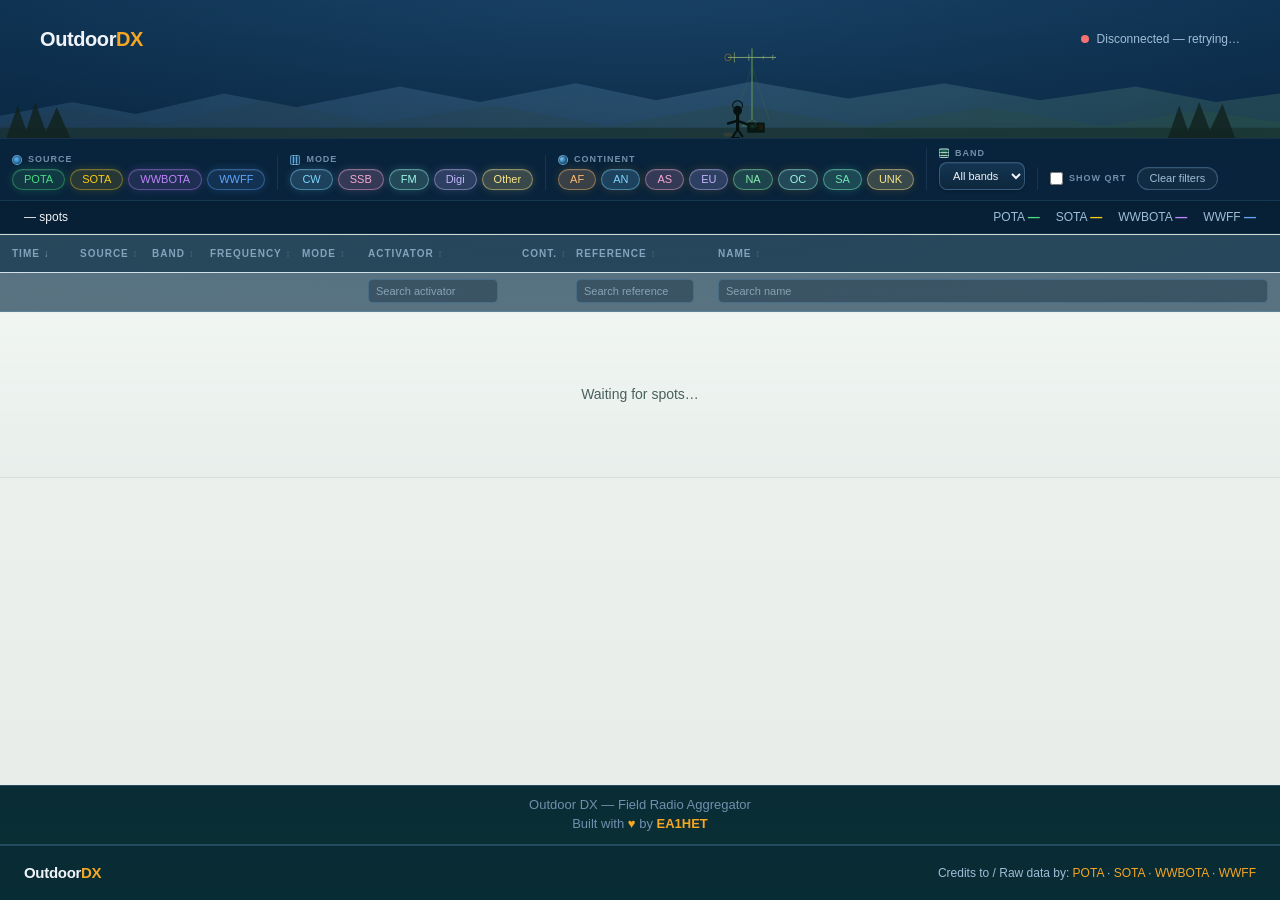
==== index.html @ 407b44c7 "fixing order of projects alphabetically" ====
<!DOCTYPE html>
<html lang="en">
<head>
  <meta charset="UTF-8" />
  <meta name="viewport" content="width=device-width, initial-scale=1.0" />
  <meta http-equiv="Content-Security-Policy"
        content="default-src 'self'; script-src 'self'; style-src 'self'; img-src 'self' data:; connect-src 'self' https://bff.outdoordx.net http://localhost:9000; font-src 'self'; object-src 'none'; base-uri 'self'; frame-ancestors 'none'; form-action 'self'" />
  <title>OutdoorDX — Real-time Field Activations</title>
  <link rel="stylesheet" href="css/style.css" />
</head>
<body>

  <!-- ── Hero ──────────────────────────────────────────────────────────────── -->
  <div class="hero">
    <nav>
      <div class="logo">Outdoor<span class="logo-dx">DX</span></div>
      <div class="conn-status">
        <span class="conn-dot" id="conn-dot"></span>
        <span id="conn-label">Connecting…</span>
      </div>
    </nav>

    <svg class="hero-scene-top"
         viewBox="0 0 1600 140"
         preserveAspectRatio="none"
         xmlns="http://www.w3.org/2000/svg"
         aria-hidden="true">
      <defs>
        <linearGradient id="top-ridge-far" x1="0" y1="0" x2="1" y2="0">
          <stop offset="0%" stop-color="#7fb2d8" stop-opacity="0.18"/>
          <stop offset="55%" stop-color="#8ec0df" stop-opacity="0.22"/>
          <stop offset="100%" stop-color="#90c88c" stop-opacity="0.2"/>
        </linearGradient>
        <linearGradient id="top-ridge-near" x1="0" y1="0" x2="1" y2="0">
          <stop offset="0%" stop-color="#263f52" stop-opacity="0.36"/>
          <stop offset="70%" stop-color="#2d4e47" stop-opacity="0.42"/>
          <stop offset="100%" stop-color="#2e5c43" stop-opacity="0.38"/>
        </linearGradient>
      </defs>

      <path fill="url(#top-ridge-far)" d="M0 114 L90 98 L170 112 L280 88 L370 104 L500 80 L600 98 L720 76 L820 96 L940 74 L1060 94 L1180 76 L1300 96 L1420 80 L1520 98 L1600 88 L1600 140 L0 140 Z"/>
      <path fill="url(#top-ridge-near)" d="M0 124 L80 106 L200 124 L330 96 L470 122 L620 102 L760 126 L920 100 L1080 126 L1230 104 L1380 126 L1500 108 L1600 122 L1600 140 L0 140 Z"/>
      <rect x="0" y="128" width="1600" height="12" fill="#1a3026" fill-opacity="0.62"/>

      <g fill="#132219" opacity="0.82">
        <path d="M8 140 L22 102 L36 140 Z"/>
        <path d="M30 140 L44 98 L60 140 Z"/>
        <path d="M54 140 L71 104 L88 140 Z"/>
        <path d="M1460 140 L1474 102 L1488 140 Z"/>
        <path d="M1482 140 L1499 98 L1516 140 Z"/>
        <path d="M1508 140 L1528 100 L1544 140 Z"/>
      </g>

      <g transform="translate(940, 116)">
        <line x1="0" y1="2" x2="0" y2="-80"
              stroke="#7aaa55" stroke-width="1.3" stroke-linecap="round"/>

        <line x1="0" y1="-60" x2="-22" y2="4"
              stroke="#5a8040" stroke-width="0.6" opacity="0.5"/>
        <line x1="0" y1="-60" x2="22" y2="4"
              stroke="#5a8040" stroke-width="0.6" opacity="0.5"/>

        <line x1="-30" y1="-70" x2="30" y2="-70"
              stroke="#a0c078" stroke-width="1.1"/>
        <line x1="-22" y1="-76" x2="-22" y2="-64"
              stroke="#90b068" stroke-width="0.9"/>
        <line x1="-4" y1="-74" x2="-4" y2="-66"
              stroke="#90b068" stroke-width="0.9"/>
        <line x1="14" y1="-72" x2="14" y2="-68"
              stroke="#90b068" stroke-width="0.9"/>
        <line x1="26" y1="-73" x2="26" y2="-67"
              stroke="#90b068" stroke-width="0.9"/>

        <circle cx="-30" cy="-70" r="2" fill="none"
                stroke="#e8960a" stroke-width="0.9" opacity="0">
          <animate attributeName="r" values="2;32" dur="2.8s" repeatCount="indefinite" begin="0s"/>
          <animate attributeName="opacity" values="0.7;0" dur="2.8s" repeatCount="indefinite" begin="0s"/>
        </circle>
        <circle cx="-30" cy="-70" r="2" fill="none"
                stroke="#e8960a" stroke-width="0.9" opacity="0">
          <animate attributeName="r" values="2;32" dur="2.8s" repeatCount="indefinite" begin="0.93s"/>
          <animate attributeName="opacity" values="0.7;0" dur="2.8s" repeatCount="indefinite" begin="0.93s"/>
        </circle>
        <circle cx="-30" cy="-70" r="2" fill="none"
                stroke="#e8960a" stroke-width="0.9" opacity="0">
          <animate attributeName="r" values="2;32" dur="2.8s" repeatCount="indefinite" begin="1.86s"/>
          <animate attributeName="opacity" values="0.7;0" dur="2.8s" repeatCount="indefinite" begin="1.86s"/>
        </circle>

        <line x1="0" y1="2" x2="-12" y2="10" stroke="#5a8040" stroke-width="1.1"/>
        <line x1="0" y1="2" x2="12" y2="10" stroke="#5a8040" stroke-width="1.1"/>
        <line x1="-12" y1="10" x2="12" y2="10" stroke="#5a8040" stroke-width="1.1"/>

        <circle cx="-18" cy="-8" r="5.5" fill="#060d09"/>
        <path d="M-23,-11 Q-26,-15 -22,-18 Q-18,-21 -14,-18 Q-10,-15 -13,-11"
              stroke="#060d09" stroke-width="1.2" fill="none"/>
        <path d="M-18,-2 L-18,14" stroke="#060d09" stroke-width="4" stroke-linecap="round"/>
        <path d="M-18,4 L-6,8" stroke="#060d09" stroke-width="3" stroke-linecap="round"/>
        <path d="M-18,4 L-30,7" stroke="#060d09" stroke-width="3" stroke-linecap="round"/>
        <path d="M-18,14 L-25,24 L-16,24" stroke="#060d09" stroke-width="2.5" stroke-linecap="round" fill="none"/>
        <path d="M-18,14 L-12,22" stroke="#060d09" stroke-width="2.5" stroke-linecap="round"/>

        <rect x="-6" y="6" width="22" height="12" rx="1.5" fill="#07130a"/>
        <rect x="-3" y="8" width="8" height="5" rx="1" fill="#0d2218"/>
        <rect x="-1" y="9.5" width="3" height="2" rx="0.4" fill="#1a4a2a"/>
        <rect x="8" y="8" width="6" height="7" rx="0.5" fill="#2a1a06" opacity="0.7"/>
        <path d="M6,11 Q4,6 0,2" stroke="#405530" stroke-width="0.7" fill="none"/>
      </g>

      <ellipse cx="910" cy="136" rx="6" ry="2.5" fill="#e8960a" opacity="0.12"/>
    </svg>

  </div>

  <!-- ── Dashboard ─────────────────────────────────────────────────────────── -->
  <section id="spots">

    <div class="filters">
      <div class="filter-group">
        <label class="filter-label filter-label-source">Source</label>
        <div class="toggle-group" id="filter-source">
          <button class="toggle active pota" data-value="POTA">POTA</button>
          <button class="toggle active sota" data-value="SOTA">SOTA</button>
          <button class="toggle active wwbota" data-value="WWBOTA">WWBOTA</button>
          <button class="toggle active wwff" data-value="WWFF">WWFF</button>
        </div>
      </div>

      <div class="filter-group">
        <label class="filter-label filter-label-mode">Mode</label>
        <div class="toggle-group" id="filter-mode">
          <button class="toggle active" data-value="cw">CW</button>
          <button class="toggle active" data-value="ssb">SSB</button>
          <button class="toggle active" data-value="fm">FM</button>
          <button class="toggle active" data-value="digi">Digi</button>
          <button class="toggle active" data-value="other">Other</button>
        </div>
      </div>

      <div class="filter-group">
        <label class="filter-label filter-label-continent">Continent</label>
        <div class="toggle-group" id="filter-continent">
          <button class="toggle active" data-value="AF">AF</button>
          <button class="toggle active" data-value="AN">AN</button>
          <button class="toggle active" data-value="AS">AS</button>
          <button class="toggle active" data-value="EU">EU</button>
          <button class="toggle active" data-value="NA">NA</button>
          <button class="toggle active" data-value="OC">OC</button>
          <button class="toggle active" data-value="SA">SA</button>
          <button class="toggle active" data-value="UNK">UNK</button>
        </div>
      </div>

      <div class="filter-group">
        <label class="filter-label filter-label-band">Band</label>
        <select id="filter-band">
          <option value="">All bands</option>
          <option>160m</option><option>80m</option><option>60m</option>
          <option>40m</option><option>30m</option><option>20m</option>
          <option>17m</option><option>15m</option><option>12m</option>
          <option>10m</option><option>6m</option><option>2m</option>
          <option>70cm</option><option>23cm</option><option>other</option>
        </select>
      </div>

      <div class="filter-group filter-group--inline">
        <label class="checkbox-label">
          <input type="checkbox" id="filter-qrt" />
          Show QRT
        </label>
        <button class="btn-clear" id="btn-clear">Clear filters</button>
      </div>
    </div>

    <div class="stats-bar" id="stats-bar">
      <span class="stat-total">— spots</span>
      <span class="stat-sep"></span>
      <span class="stat-source pota">POTA <b>—</b></span>
      <span class="stat-source sota">SOTA <b>—</b></span>
      <span class="stat-source wwbota">WWBOTA <b>—</b></span>
      <span class="stat-source wwff">WWFF <b>—</b></span>
    </div>

    <div class="table-wrapper">
      <table>
        <thead>
          <tr class="head-main">
            <th class="col-time sortable" data-sort="time">Time</th>
            <th class="col-source sortable" data-sort="source">Source</th>
            <th class="col-band sortable" data-sort="band">Band</th>
            <th class="col-freq sortable" data-sort="frequency">Frequency</th>
            <th class="col-mode sortable" data-sort="mode">Mode</th>
            <th class="col-activator sortable" data-sort="activator">Activator</th>
            <th class="col-cont sortable" data-sort="continent">Cont.</th>
            <th class="col-ref sortable" data-sort="reference">Reference</th>
            <th class="col-name sortable" data-sort="name">Name</th>
          </tr>
          <tr class="head-search">
            <th class="col-time"></th>
            <th class="col-source"></th>
            <th class="col-band"></th>
            <th class="col-freq"></th>
            <th class="col-mode"></th>
            <th class="col-activator"><input type="text" id="search-activator" placeholder="Search activator" autocomplete="off" /></th>
            <th class="col-cont"></th>
            <th class="col-ref"><input type="text" id="search-reference" placeholder="Search reference" autocomplete="off" /></th>
            <th class="col-name"><input type="text" id="search-name" placeholder="Search name" autocomplete="off" /></th>
          </tr>
        </thead>
        <tbody id="spots-body">
          <tr class="empty-row" id="empty-row">
            <td colspan="9">Waiting for spots…</td>
          </tr>
        </tbody>
      </table>
    </div>

  </section>

  <div class="credit-note">
    <div>Outdoor DX — Field Radio Aggregator</div>
    <div>Built with <span class="credit-heart">♥</span> by <a href="https://ea1het.com" target="_blank" rel="noopener">EA1HET</a></div>
  </div>

  <footer>
    <span class="footer-logo">Outdoor<span class="logo-dx">DX</span></span>
    <span>Credits to / Raw data by:
      <a href="https://pota.app" target="_blank" rel="noopener">POTA</a> ·
      <a href="https://www.sota.org.uk" target="_blank" rel="noopener">SOTA</a> ·
      <a href="https://wwbota.org" target="_blank" rel="noopener">WWBOTA</a> ·
      <a href="https://wwff.co" target="_blank" rel="noopener">WWFF</a>
    </span>
  </footer>

  <script src="js/app.js"></script>
</body>
</html>
---- css/style.css ----
/* ── Reset & tokens ───────────────────────────────────────────────────────── */
*, *::before, *::after { box-sizing: border-box; margin: 0; padding: 0; }

:root {
  /* panel family */
  --bg-hover:    #1b476c;
  --border:      rgba(116,174,224,.24);

  /* text */
  --text:        #f0f4f8;
  --text-muted:  #9fbdd8;
  --text-dim:    #7090ad;

  /* amber accent — matches outdoordx.org */
  --amber:       #f5a623;
  --amber-dim:   rgba(245,166,35,.15);

  /* source palette */
  --pota:        #4ade80;
  --pota-dim:    rgba(74,222,128,.12);
  --sota:        #facc15;
  --sota-dim:    rgba(250,204,21,.12);
  --wwff:        #60a5fa;
  --wwff-dim:    rgba(96,165,250,.12);
  --wwbota:      #c084fc;
  --wwbota-dim:  rgba(192,132,252,.12);

  /* pastel accents for mode / continent filters */
  --pastel-cyan:   #7dd3fc;
  --pastel-cyan-d: rgba(125,211,252,.18);
  --pastel-green:  #86efac;
  --pastel-green-d:rgba(134,239,172,.17);
  --pastel-amber:  #fde68a;
  --pastel-amber-d:rgba(253,230,138,.2);
  --pastel-rose:   #f9a8d4;
  --pastel-rose-d: rgba(249,168,212,.18);
  --pastel-lilac:  #c4b5fd;
  --pastel-lilac-d:rgba(196,181,253,.2);
  --pastel-mint:   #99f6e4;
  --pastel-mint-d: rgba(153,246,228,.18);
  --pastel-peach:  #fdba74;
  --pastel-peach-d:rgba(253,186,116,.2);
  --pastel-cyan-t: #4ea3c7;
  --pastel-rose-t: #cc78a4;
  --pastel-mint-t: #5fbdae;
  --pastel-lilac-t:#8f81d8;
  --pastel-amber-t:#c8a14a;
  --pastel-peach-t:#c88d52;
  --pastel-green-t:#58bc7e;
  --pastel-sa-t:   #45b287;

  /* state */
  --flash-new:   rgba(74,222,128,.08);
  --flash-upd:   rgba(245,166,35,.08);

  --conn-ok:     #4ade80;
  --conn-err:    #f87171;
  --conn-wait:   #f5a623;

  /* light table surface */
  --table-bg:    #edf2ef;
  --table-text:  #17261f;

  --radius:      8px;
  --font-sans:   'Inter', -apple-system, BlinkMacSystemFont, 'Segoe UI', sans-serif;
  --font-mono:   'SF Mono', 'Fira Code', 'Consolas', monospace;
}

html { scroll-behavior: smooth; }

body {
  background:
    linear-gradient(180deg, #113e65 0%, #0d3252 22%, #0a2944 46%, #0a2f3a 72%, #0d4d35 100%);
  color: var(--text);
  font-family: var(--font-sans);
  font-size: 13px;
  line-height: 1.5;
  min-height: 100vh;
  display: flex;
  flex-direction: column;
}

a { color: var(--amber); text-decoration: none; }
a:hover { text-decoration: underline; }

/* ── Hero ─────────────────────────────────────────────────────────────────── */
.hero {
  position: relative;
  display: flex;
  flex-direction: column;
  overflow: hidden;
  min-height: 138px;
  background:
    radial-gradient(110% 230% at 50% -20%, rgba(84,150,205,.2) 0%, rgba(84,150,205,0) 60%),
    rgba(6,26,43,.42);
}

.hero-scene-top {
  position: absolute;
  bottom: 0;
  left: 0;
  width: 100%;
  height: 120px;
  opacity: .86;
  pointer-events: none;
  z-index: 1;
  display: block;
}

/* ── Nav ──────────────────────────────────────────────────────────────────── */
nav {
  position: relative;
  z-index: 10;
  display: flex;
  align-items: center;
  justify-content: space-between;
  padding: 24px 40px;
}

.logo {
  font-size: 20px;
  font-weight: 800;
  letter-spacing: -.02em;
  color: var(--text);
}

.logo-dx { color: var(--amber); }

.conn-status {
  display: flex;
  align-items: center;
  gap: 8px;
  font-size: 12px;
  font-weight: 500;
  color: var(--text-muted);
}

.conn-dot {
  width: 8px;
  height: 8px;
  border-radius: 50%;
  background: var(--conn-wait);
  flex-shrink: 0;
  transition: background .4s;
}

.conn-dot.ok    { background: var(--conn-ok); box-shadow: 0 0 8px var(--conn-ok); }
.conn-dot.error { background: var(--conn-err); }
.conn-dot.wait  { background: var(--conn-wait); }


/* ── Dashboard section ────────────────────────────────────────────────────── */
#spots {
  flex: 1;
  display: flex;
  flex-direction: column;
  background: transparent;
}

/* ── Filters ──────────────────────────────────────────────────────────────── */
.filters {
  display: flex;
  flex-wrap: nowrap;
  align-items: flex-end;
  gap: 12px;
  padding: 10px 12px;
  background: rgba(8,30,50,.72);
  backdrop-filter: blur(14px);
  -webkit-backdrop-filter: blur(14px);
  border-bottom: 1px solid rgba(120,180,230,.14);
  box-shadow:
    inset 0 1px 0 rgba(187,228,255,.08),
    0 2px 16px rgba(0,0,0,.18);
  overflow-x: auto;
  overflow-y: hidden;
  scrollbar-width: thin;
}

.filter-group {
  display: flex;
  flex-direction: column;
  gap: 4px;
  flex: 0 0 auto;
}

.filter-group + .filter-group {
  padding-left: 12px;
  border-left: 1px solid rgba(156,209,255,.1);
}

.filter-group label {
  font-size: 9px;
  font-weight: 600;
  letter-spacing: .11em;
  text-transform: uppercase;
  color: rgba(159,189,216,.7);
  line-height: 1;
}

.filter-label {
  display: inline-flex;
  align-items: center;
  gap: 6px;
}

.filter-label::before {
  content: "";
  display: inline-block;
  width: 10px;
  height: 10px;
  border: 1px solid rgba(173,213,243,.5);
  box-shadow: 0 0 0 1px rgba(7,28,45,.35) inset;
  opacity: .92;
}

.filter-label-source::before {
  border-radius: 50%;
  background: radial-gradient(circle at 40% 38%, #6cc1ff 0%, #1c6fa7 72%);
}

.filter-label-mode::before {
  border-radius: 2px;
  background:
    linear-gradient(90deg, transparent 0 2px, rgba(166,219,255,.7) 2px 3px, transparent 3px 5px, rgba(166,219,255,.7) 5px 6px, transparent 6px),
    linear-gradient(180deg, #1b5d8e 0%, #174b72 100%);
}

.filter-label-continent::before {
  border-radius: 50%;
  background:
    radial-gradient(circle at 30% 34%, #8bd4ff 0%, #226d9d 58%, #19567d 100%);
}

.filter-label-band::before {
  border-radius: 2px;
  background:
    linear-gradient(180deg, rgba(255,255,255,.75) 0 1px, transparent 1px 3px, rgba(255,255,255,.75) 3px 4px, transparent 4px 6px, rgba(255,255,255,.75) 6px 7px, transparent 7px),
    linear-gradient(180deg, #1f7355 0%, #15523d 100%);
}

.toggle-group {
  display: flex;
  gap: 5px;
  flex-wrap: nowrap;
}

.toggle {
  padding: 3px 11px;
  border: 1px solid rgba(156,209,255,.28);
  border-radius: 100px;
  background: rgba(255,255,255,.04);
  color: var(--text-muted);
  font-family: var(--font-sans);
  font-size: 11px;
  font-weight: 500;
  line-height: 1.2;
  cursor: pointer;
  transition: background .16s, color .16s, border-color .16s, transform .12s, box-shadow .16s;
  box-shadow: inset 0 1px 0 rgba(255,255,255,.05), 0 1px 3px rgba(0,0,0,.18);
  white-space: nowrap;
}

.toggle:hover {
  color: var(--text);
  border-color: rgba(255,255,255,.3);
  background: rgba(255,255,255,.09);
  transform: translateY(-1px);
  box-shadow: inset 0 1px 0 rgba(255,255,255,.07), 0 3px 8px rgba(0,0,0,.22);
}

.toggle:active { transform: translateY(0); }

/* active state uses source color when available, amber otherwise */
.toggle.active {
  background: var(--amber-dim);
  color: var(--amber);
  border-color: rgba(245,166,35,.4);
  box-shadow: 0 0 10px rgba(245,166,35,.18), inset 0 1px 0 rgba(255,255,255,.08);
}
.toggle.active.pota {
  background: var(--pota-dim);
  color: var(--pota);
  border-color: rgba(74,222,128,.4);
  box-shadow: 0 0 10px rgba(74,222,128,.2), inset 0 1px 0 rgba(255,255,255,.08);
}
.toggle.active.sota {
  background: var(--sota-dim);
  color: var(--sota);
  border-color: rgba(250,204,21,.4);
  box-shadow: 0 0 10px rgba(250,204,21,.18), inset 0 1px 0 rgba(255,255,255,.08);
}
.toggle.active.wwff {
  background: var(--wwff-dim);
  color: var(--wwff);
  border-color: rgba(96,165,250,.4);
  box-shadow: 0 0 10px rgba(96,165,250,.2), inset 0 1px 0 rgba(255,255,255,.08);
}
.toggle.active.wwbota {
  background: var(--wwbota-dim);
  color: var(--wwbota);
  border-color: rgba(192,132,252,.4);
  box-shadow: 0 0 10px rgba(192,132,252,.2), inset 0 1px 0 rgba(255,255,255,.08);
}

/* mode-specific pastel active colors */
#filter-mode .toggle.active[data-value="cw"] {
  background: var(--pastel-cyan-d);
  color: var(--pastel-cyan);
  border-color: rgba(125,211,252,.45);
  box-shadow: 0 0 10px rgba(125,211,252,.2), inset 0 1px 0 rgba(255,255,255,.08);
}
#filter-mode .toggle.active[data-value="ssb"] {
  background: var(--pastel-rose-d);
  color: var(--pastel-rose);
  border-color: rgba(249,168,212,.45);
  box-shadow: 0 0 10px rgba(249,168,212,.2), inset 0 1px 0 rgba(255,255,255,.08);
}
#filter-mode .toggle.active[data-value="fm"] {
  background: var(--pastel-mint-d);
  color: var(--pastel-mint);
  border-color: rgba(153,246,228,.45);
  box-shadow: 0 0 10px rgba(153,246,228,.2), inset 0 1px 0 rgba(255,255,255,.08);
}
#filter-mode .toggle.active[data-value="digi"] {
  background: var(--pastel-lilac-d);
  color: var(--pastel-lilac);
  border-color: rgba(196,181,253,.45);
  box-shadow: 0 0 10px rgba(196,181,253,.2), inset 0 1px 0 rgba(255,255,255,.08);
}
#filter-mode .toggle.active[data-value="other"] {
  background: var(--pastel-amber-d);
  color: var(--pastel-amber);
  border-color: rgba(253,230,138,.45);
  box-shadow: 0 0 10px rgba(253,230,138,.2), inset 0 1px 0 rgba(255,255,255,.08);
}

/* continent-specific pastel active colors */
#filter-continent .toggle.active[data-value="AF"] {
  background: var(--pastel-peach-d);
  color: var(--pastel-peach);
  border-color: rgba(253,186,116,.45);
}
#filter-continent .toggle.active[data-value="AN"] {
  background: var(--pastel-cyan-d);
  color: var(--pastel-cyan);
  border-color: rgba(125,211,252,.45);
}
#filter-continent .toggle.active[data-value="AS"] {
  background: var(--pastel-rose-d);
  color: var(--pastel-rose);
  border-color: rgba(249,168,212,.45);
}
#filter-continent .toggle.active[data-value="EU"] {
  background: var(--pastel-lilac-d);
  color: var(--pastel-lilac);
  border-color: rgba(196,181,253,.45);
}
#filter-continent .toggle.active[data-value="NA"] {
  background: var(--pastel-green-d);
  color: var(--pastel-green);
  border-color: rgba(134,239,172,.45);
}
#filter-continent .toggle.active[data-value="OC"] {
  background: var(--pastel-mint-d);
  color: var(--pastel-mint);
  border-color: rgba(153,246,228,.45);
}
#filter-continent .toggle.active[data-value="SA"] {
  background: rgba(110,231,183,.2);
  color: #6ee7b7;
  border-color: rgba(110,231,183,.5);
  box-shadow: 0 0 10px rgba(110,231,183,.2), inset 0 1px 0 rgba(255,255,255,.08);
}
#filter-continent .toggle.active[data-value="UNK"] {
  background: var(--pastel-amber-d);
  color: var(--pastel-amber);
  border-color: rgba(253,230,138,.45);
}

select {
  padding: 4px 9px;
  background: linear-gradient(180deg, rgba(22,56,86,.88) 0%, rgba(14,40,62,.94) 100%);
  border: 1px solid rgba(156,209,255,.28);
  border-radius: var(--radius);
  color: var(--text);
  font-family: var(--font-sans);
  font-size: 11px;
  cursor: pointer;
  outline: none;
  transition: border-color .15s, box-shadow .15s;
  box-shadow: inset 0 1px 0 rgba(255,255,255,.05), 0 1px 3px rgba(0,0,0,.2);
  min-height: 28px;
}

select:hover { border-color: rgba(255,255,255,.28); }
select:focus { border-color: var(--amber); box-shadow: 0 0 0 2px rgba(245,166,35,.14); }

.filter-group--inline {
  flex-direction: row;
  align-items: center;
  gap: 10px;
  padding-bottom: 0;
}

.checkbox-label {
  display: flex;
  align-items: center;
  gap: 6px;
  cursor: pointer;
  color: var(--text-muted);
  font-size: 11px;
  font-weight: 500;
  white-space: nowrap;
}

.checkbox-label input { cursor: pointer; accent-color: var(--amber); }

.btn-clear {
  padding: 4px 12px;
  border: 1px solid rgba(156,209,255,.28);
  border-radius: 100px;
  background: rgba(255,255,255,.04);
  color: var(--text-muted);
  font-family: var(--font-sans);
  font-size: 11px;
  font-weight: 500;
  line-height: 1.2;
  cursor: pointer;
  transition: background .16s, color .16s, border-color .16s, transform .12s;
  box-shadow: inset 0 1px 0 rgba(255,255,255,.05);
  white-space: nowrap;
}

.btn-clear:hover {
  background: var(--bg-hover);
  color: var(--text);
  border-color: rgba(255,255,255,.22);
  transform: translateY(-1px);
}
.btn-clear:active { transform: translateY(0); }

/* Compact desktop only; switch representation on smaller viewports */
@media (max-width: 1100px) {
  .filters {
    flex-wrap: wrap;
    align-items: stretch;
    gap: 10px;
    padding: 10px 12px;
    overflow: visible;
  }

  .filter-group {
    gap: 5px;
  }

  .filter-group + .filter-group {
    padding-left: 0;
    border-left: none;
  }

  .toggle-group {
    flex-wrap: wrap;
    gap: 6px;
  }

  .filter-group--inline {
    margin-left: auto;
    align-items: center;
  }
}

/* ── Stats bar ────────────────────────────────────────────────────────────── */
.stats-bar {
  display: flex;
  align-items: center;
  gap: 16px;
  padding: 7px 24px;
  background: rgba(6,26,42,.68);
  backdrop-filter: blur(8px);
  -webkit-backdrop-filter: blur(8px);
  border-bottom: 1px solid rgba(80,140,180,.14);
  font-size: 12px;
  font-weight: 500;
}

.stat-total { color: var(--text); }

.stat-sep {
  flex: 1;
}

.stat-source         { color: var(--text-muted); }
.stat-source b       { font-weight: 700; }
.stat-source.pota b  { color: var(--pota); }
.stat-source.sota b  { color: var(--sota); }
.stat-source.wwff b  { color: var(--wwff); }
.stat-source.wwbota b{ color: var(--wwbota); }

/* ── Table ────────────────────────────────────────────────────────────────── */
.table-wrapper {
  overflow-x: auto;
  flex: 1;
  background:
    radial-gradient(140% 40% at 50% 0%, rgba(120,180,160,.1) 0%, transparent 60%),
    linear-gradient(180deg, #edf2ef 0%, #e8ede9 100%);
  border-top: 1px solid rgba(30,80,55,.12);
}

tbody { background: var(--table-bg); }

table {
  width: 100%;
  border-collapse: collapse;
  table-layout: fixed;
}

.head-main th {
  position: sticky;
  top: 0;
  background: rgba(13,48,72,.88);
  color: rgba(160,195,220,.75);
  font-size: 10px;
  font-weight: 700;
  letter-spacing: .1em;
  text-transform: uppercase;
  padding: 11px 12px;
  border-bottom: 1px solid rgba(100,160,210,.18);
  text-align: left;
  white-space: nowrap;
  z-index: 10;
  box-shadow: 0 1px 0 rgba(0,0,0,.12);
}

.head-main th.sortable {
  cursor: pointer;
  user-select: none;
}

.head-main th.sortable::after {
  content: " \2195";
  opacity: .35;
}

.head-main th.sortable.sort-asc::after {
  content: " \2191";
  opacity: .85;
}

.head-main th.sortable.sort-desc::after {
  content: " \2193";
  opacity: .85;
}

.head-search th {
  background: rgba(14,50,75,.66);
  padding: 6px 12px 8px;
  border-bottom: 1px solid var(--border);
}

.head-search input {
  width: 100%;
  min-width: 0;
  padding: 5px 7px;
  border: 1px solid rgba(84,133,168,.5);
  border-radius: 5px;
  background: rgba(8,31,49,.35);
  color: var(--text);
  font-family: var(--font-sans);
  font-size: 11px;
}

.head-search input::placeholder { color: rgba(190,214,231,.6); }
.head-search input:focus { outline: none; border-color: var(--amber); }

.col-time     { width: 72px; }
.col-source   { width: 72px; }
.col-activator{ width: 154px; }
.col-freq     { width: 92px; }
.col-band     { width: 58px; }
.col-mode     { width: 62px; }
.col-ref      { width: 142px; }
.col-name     { width: auto; }
.col-cont     { width: 54px; }

tbody tr {
  border-bottom: 1px solid rgba(30,70,55,.10);
  background: #f8fbf9;
  transition: background .14s, box-shadow .14s;
  position: relative;
}

tbody tr:nth-child(even) { background: #eef4f0; }
tbody tr:hover {
  background: rgba(255,255,255,1);
  box-shadow:
    inset 3px 0 0 var(--pota),
    inset 0 1px 0 rgba(255,255,255,.8),
    inset 0 -1px 0 rgba(100,160,130,.15),
    0 2px 8px rgba(30,80,55,.06);
}

tbody td {
  padding: 10px 12px;
  white-space: nowrap;
  overflow: hidden;
  text-overflow: ellipsis;
  vertical-align: middle;
  color: var(--table-text);
  font-size: 13px;
}

/* tertiary metadata — smallest, most muted */
td.col-time {
  font-size: 11.5px;
  font-variant-numeric: tabular-nums;
  color: #5a7870;
  letter-spacing: .01em;
}

td.col-band {
  font-size: 12px;
  font-weight: 600;
  color: #2e5248;
  letter-spacing: .02em;
  padding-left: 8px;
  padding-right: 8px;
}

td.col-mode {
  font-size: 11.5px;
  color: #5a7870;
  font-weight: 500;
  letter-spacing: .03em;
  padding-left: 8px;
  padding-right: 8px;
}

td.col-cont {
  font-size: 11px;
  font-weight: 600;
  color: #7a9890;
  letter-spacing: .06em;
  text-transform: uppercase;
  padding-left: 7px;
  padding-right: 7px;
}

/* reference — secondary, monospace-adjacent */
td.col-ref {
  font-size: 12px;
  font-weight: 500;
  color: #3d6058;
  letter-spacing: .01em;
  padding-left: 8px;
  padding-right: 9px;
}

.ref-link {
  color: #214f7a;
  text-decoration: none;
  font-weight: 600;
}

.ref-link:hover {
  color: #c27a00;
  text-decoration: underline;
}

.col-name {
  white-space: normal;
  word-break: break-word;
  font-size: 13px;
  color: #3a5250;
  line-height: 1.35;
}

/* source badge */
.badge {
  display: inline;
  padding: 0;
  border-radius: 0;
  background: transparent;
  border: none;
  box-shadow: none;
  font-size: 11px;
  font-weight: 600;
  letter-spacing: .03em;
}

.badge-pota   { color: #18a84c; }
.badge-sota   { color: #a07c00; }
.badge-wwff   { color: #2563c0; }
.badge-wwbota { color: #8b3fcf; }

/* table text-only palette mapping for mode / continent */
td.col-mode.mode-cw    { color: var(--pastel-cyan-t); }
td.col-mode.mode-ssb   { color: var(--pastel-rose-t); }
td.col-mode.mode-fm    { color: var(--pastel-mint-t); }
td.col-mode.mode-digi  { color: var(--pastel-lilac-t); }
td.col-mode.mode-other { color: var(--pastel-amber-t); }
td.col-mode.mode-ft8,
td.col-mode.mode-ft4,
td.col-mode.mode-rtty,
td.col-mode.mode-psk,
td.col-mode.mode-js8,
td.col-mode.mode-js8call { color: var(--pastel-lilac-t); }

td.col-cont.cont-af  { color: var(--pastel-peach-t); }
td.col-cont.cont-an  { color: var(--pastel-cyan-t); }
td.col-cont.cont-as  { color: var(--pastel-rose-t); }
td.col-cont.cont-eu  { color: var(--pastel-lilac-t); }
td.col-cont.cont-na  { color: var(--pastel-green-t); }
td.col-cont.cont-oc  { color: var(--pastel-mint-t); }
td.col-cont.cont-sa  { color: var(--pastel-sa-t); }
td.col-cont.cont-unk { color: var(--pastel-amber-t); }

/* frequency — primary technical data */
th.col-freq,
td.col-freq {
  text-align: right;
  padding-left: 8px;
  padding-right: 8px;
}

th.col-source,
td.col-source,
th.col-band,
th.col-mode {
  padding-left: 8px;
  padding-right: 8px;
}

td.col-freq {
  font-family: var(--font-mono);
  font-size: 13px;
  color: #1a4a42;
  font-weight: 600;
  letter-spacing: -.01em;
}

/* activator — primary identifier, largest & boldest */
.act-link {
  font-size: 14px;
  font-weight: 700;
  color: #0f261e;
  letter-spacing: .01em;
  display: inline-flex;
  align-items: center;
  gap: 6px;
  white-space: nowrap;
  overflow: visible;
}
.act-link:hover { color: #b36e00; text-decoration: none; }

.act-flag {
  font-size: 13px;
  line-height: 1;
  display: inline-block;
  transform: translateY(1px);
}

/* QRT */
.status-qrt td              { color: #a0b0ae; }
.status-qrt .badge          { opacity: .35; }
.status-qrt .act-link       { text-decoration: line-through; color: #a0b0ae; font-weight: 500; }

/* flash */
@keyframes flash-new { 0%,100% { background: transparent; } 40% { background: var(--flash-new); } }
@keyframes flash-upd { 0%,100% { background: transparent; } 40% { background: var(--flash-upd); } }

.flash-new { animation: flash-new 1s ease; }
.flash-upd { animation: flash-upd 1s ease; }

/* empty */
.empty-row td {
  text-align: center;
  color: #48615e;
  padding: 72px 24px;
  font-size: 14px;
  background: linear-gradient(180deg, rgba(239,244,241,.88) 0%, rgba(231,238,234,.92) 100%);
}

tr.hidden { display: none; }

/* ── Credit note ──────────────────────────────────────────────────────────── */
.credit-note {
  text-align: center;
  padding: 10px 12px;
  background: rgba(8,33,52,.64);
  border-top: 1px solid var(--border);
  border-bottom: 1px solid var(--border);
  color: var(--text-dim);
  font-size: 13px;
  line-height: 1.45;
}

.credit-note a {
  color: var(--amber);
  font-weight: 600;
  text-decoration: none;
}

.credit-note a:hover { text-decoration: underline; }
.credit-heart { color: var(--amber); }

/* ── Footer ───────────────────────────────────────────────────────────────── */
footer {
  display: flex;
  justify-content: space-between;
  align-items: center;
  padding: 16px 24px;
  background: rgba(8,33,52,.74);
  border-top: 1px solid var(--border);
  font-size: 12px;
  font-weight: 500;
  color: var(--text-muted);
}

.footer-logo { font-size: 15px; font-weight: 800; letter-spacing: -.02em; color: var(--text); }

/* ── Responsive ───────────────────────────────────────────────────────────── */

/* Tablet: ≤ 900px */
@media (max-width: 900px) {
  nav { padding: 14px 16px; }

  .filters {
    gap: 8px;
    padding: 8px 10px;
  }

  .filter-group {
    padding: 6px 8px;
    border: 1px solid rgba(137,186,226,.16);
    border-radius: 10px;
    background: rgba(7,31,51,.52);
  }

  .filter-group + .filter-group {
    padding-left: 8px;
    border-left: none;
  }

  .toggle { padding: 3px 9px; font-size: 10.5px; }
  select { font-size: 10.5px; min-height: 26px; }

  .filter-group--inline {
    margin-left: 0;
    width: 100%;
    justify-content: flex-end;
    border: none;
    background: transparent;
    padding: 0;
  }

  .stats-bar { padding: 6px 16px; gap: 10px; }
  .stat-sep  { display: none; }

  .col-cont,
  .col-band { display: none; }

  .hero { min-height: 120px; }
  .hero-scene-top { height: 106px; }

  .credit-note { font-size: 12px; }

  footer { padding: 12px 16px; }
}

/* Phone: ≤ 600px */
@media (max-width: 600px) {
  /* Nav */
  nav { padding: 12px 14px; }
  .logo { font-size: 17px; }
  #conn-label { display: none; }   /* keep the dot, drop the text */

  /* Filters: tighter, labels hidden to save height */
  .filters {
    display: grid;
    grid-template-columns: 1fr;
    padding: 8px;
    gap: 8px;
  }

  .filter-group {
    width: 100%;
    padding: 7px 8px;
    border-radius: 9px;
  }

  .filter-group label { display: inline-flex; }
  .filter-group + .filter-group { padding-left: 8px; }
  .filter-group--inline {
    gap: 8px;
    justify-content: space-between;
    flex-wrap: wrap;
  }
  .toggle { padding: 4px 9px; font-size: 10px; }
  select  { font-size: 10px; padding: 4px 7px; min-height: 26px; max-width: 100%; }

  /* Stats: wrap into two lines */
  .stats-bar {
    flex-wrap: wrap;
    row-gap: 2px;
    padding: 5px 12px;
    font-size: 11px;
  }

  /* Table: show only the essentials */
  .col-name, .col-mode { display: none; }

  /* Mobile-only: tighten key columns to free space for reference search */
  .col-freq      { width: 82px; }
  .col-activator { width: 136px; }
  .col-ref       { width: 128px; }

  th.col-freq, td.col-freq,
  th.col-activator, td.col-activator,
  th.col-ref, td.col-ref {
    padding-left: 6px;
    padding-right: 6px;
  }

  /* Tighten row padding */
  tbody td  { padding: 6px 8px; }
  .head-main th { padding: 7px 8px; }
  .head-search th { padding: 3px 5px 5px; }
  .head-search input { padding: 3px 5px; font-size: 10px; }

  /* Less padding on the "waiting" message */
  .empty-row td { padding: 30px 16px; font-size: 13px; }

  .hero { min-height: 106px; }
  .hero-scene-top { height: 90px; }

  .credit-note {
    padding: 8px 10px;
    font-size: 11px;
  }

  /* Footer stacks */
  footer { flex-direction: column; gap: 4px; text-align: center; padding: 10px 14px; }
}
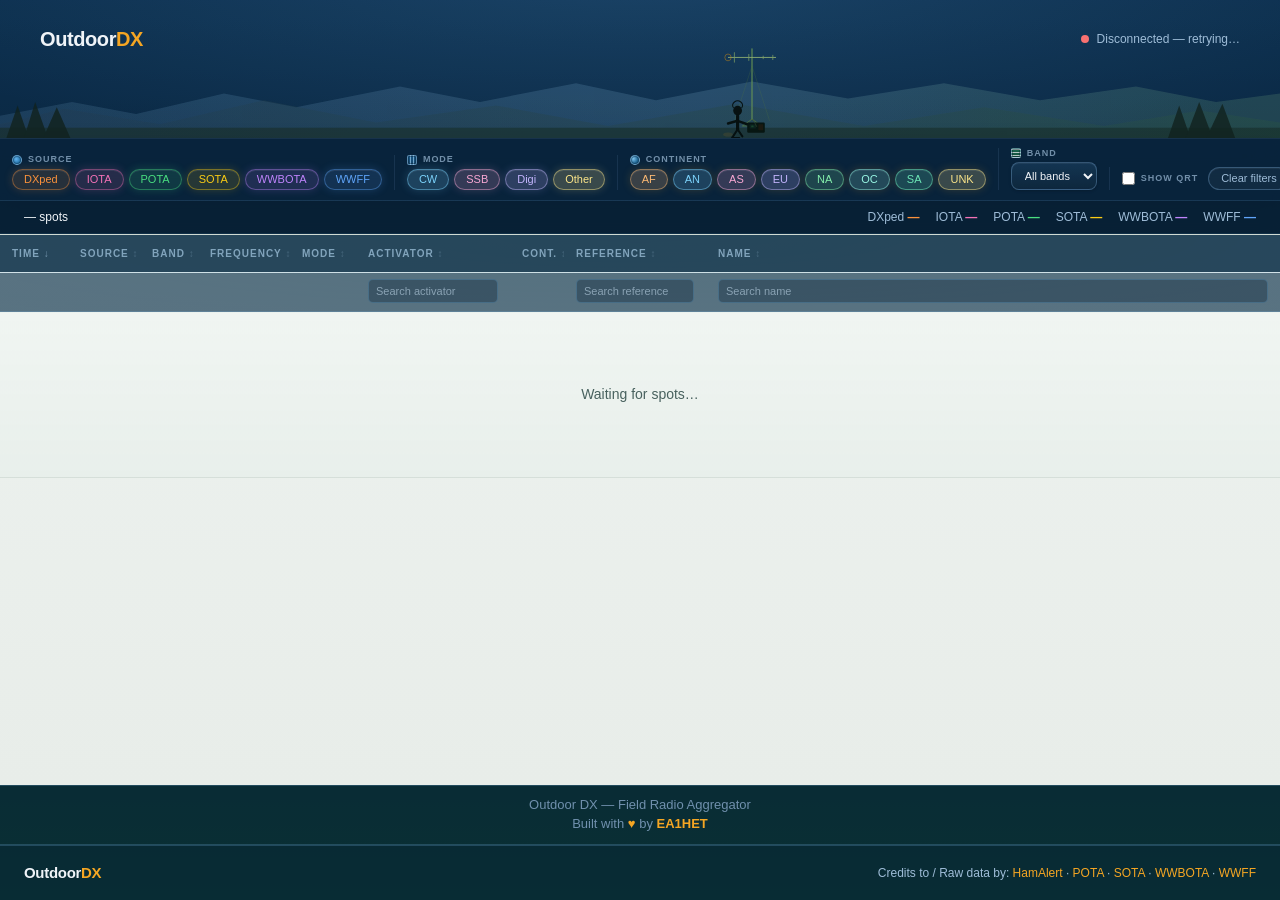
==== commit 2761e0cc: "updates in metadata and dicts" ====
--- a/index.html
+++ b/index.html
@@ -3,6 +3,8 @@
 <head>
   <meta charset="UTF-8" />
   <meta name="viewport" content="width=device-width, initial-scale=1.0" />
+  <!-- CSP: locks down resource origins; connect-src allows the BFF SSE stream
+       (production URL + localhost for local dev). Tighten if new origins are added. -->
   <meta http-equiv="Content-Security-Policy"
         content="default-src 'self'; script-src 'self'; style-src 'self'; img-src 'self' data:; connect-src 'self' https://bff.outdoordx.net http://localhost:9000; font-src 'self'; object-src 'none'; base-uri 'self'; frame-ancestors 'none'; form-action 'self'" />
   <title>OutdoorDX — Real-time Field Activations</title>
@@ -20,6 +22,8 @@
       </div>
     </nav>
 
+    <!-- Decorative SVG: layered mountain ridges + a ham radio antenna with
+         animated radio-wave circles. aria-hidden keeps it out of screen readers. -->
     <svg class="hero-scene-top"
          viewBox="0 0 1600 140"
          preserveAspectRatio="none"
@@ -119,6 +123,8 @@
       <div class="filter-group">
         <label class="filter-label filter-label-source">Source</label>
         <div class="toggle-group" id="filter-source">
+          <button class="toggle active dxped" data-value="DXPED">DXped</button>
+          <button class="toggle active iota" data-value="IOTA">IOTA</button>
           <button class="toggle active pota" data-value="POTA">POTA</button>
           <button class="toggle active sota" data-value="SOTA">SOTA</button>
           <button class="toggle active wwbota" data-value="WWBOTA">WWBOTA</button>
@@ -131,7 +137,6 @@
         <div class="toggle-group" id="filter-mode">
           <button class="toggle active" data-value="cw">CW</button>
           <button class="toggle active" data-value="ssb">SSB</button>
-          <button class="toggle active" data-value="fm">FM</button>
           <button class="toggle active" data-value="digi">Digi</button>
           <button class="toggle active" data-value="other">Other</button>
         </div>
@@ -172,9 +177,14 @@
       </div>
     </div>
 
+    <!-- Stats bar: the inner HTML is fully replaced by updateStats() in app.js
+         on every add/update/remove event. The placeholder dashes are only shown
+         during the brief window before the first SSE message arrives. -->
     <div class="stats-bar" id="stats-bar">
       <span class="stat-total">— spots</span>
       <span class="stat-sep"></span>
+      <span class="stat-source dxped">DXped <b>—</b></span>
+      <span class="stat-source iota">IOTA <b>—</b></span>
       <span class="stat-source pota">POTA <b>—</b></span>
       <span class="stat-source sota">SOTA <b>—</b></span>
       <span class="stat-source wwbota">WWBOTA <b>—</b></span>
@@ -183,6 +193,8 @@
 
     <div class="table-wrapper">
       <table>
+        <!-- Two-row header: .head-main has sortable column labels (sticky),
+             .head-search has the inline text search inputs below them. -->
         <thead>
           <tr class="head-main">
             <th class="col-time sortable" data-sort="time">Time</th>
@@ -208,6 +220,8 @@
           </tr>
         </thead>
         <tbody id="spots-body">
+          <!-- Shown when no spots exist or none match the current filters;
+               text is updated dynamically and visibility toggled via .hidden. -->
           <tr class="empty-row" id="empty-row">
             <td colspan="9">Waiting for spots…</td>
           </tr>
@@ -225,6 +239,7 @@
   <footer>
     <span class="footer-logo">Outdoor<span class="logo-dx">DX</span></span>
     <span>Credits to / Raw data by:
+      <a href="https://hamalert.org/stats" target="_blank" rel="noopener">HamAlert</a> ·
       <a href="https://pota.app" target="_blank" rel="noopener">POTA</a> ·
       <a href="https://www.sota.org.uk" target="_blank" rel="noopener">SOTA</a> ·
       <a href="https://wwbota.org" target="_blank" rel="noopener">WWBOTA</a> ·
--- a/css/style.css
+++ b/css/style.css
@@ -24,6 +24,10 @@
   --wwff-dim:    rgba(96,165,250,.12);
   --wwbota:      #c084fc;
   --wwbota-dim:  rgba(192,132,252,.12);
+  --iota:        #f472b6;
+  --iota-dim:    rgba(244,114,182,.12);
+  --dxped:       #fb923c;
+  --dxped-dim:   rgba(251,146,60,.12);
 
   /* pastel accents for mode / continent filters */
   --pastel-cyan:   #7dd3fc;
@@ -146,7 +150,6 @@
 
 .conn-dot.ok    { background: var(--conn-ok); box-shadow: 0 0 8px var(--conn-ok); }
 .conn-dot.error { background: var(--conn-err); }
-.conn-dot.wait  { background: var(--conn-wait); }
 
 
 /* ── Dashboard section ────────────────────────────────────────────────────── */
@@ -203,6 +206,8 @@
   gap: 6px;
 }
 
+/* Each filter label gets a small CSS-drawn icon (10×10 px) indicating
+   the filter type: circle for source/continent, striped for mode/band. */
 .filter-label::before {
   content: "";
   display: inline-block;
@@ -301,6 +306,18 @@
   border-color: rgba(192,132,252,.4);
   box-shadow: 0 0 10px rgba(192,132,252,.2), inset 0 1px 0 rgba(255,255,255,.08);
 }
+.toggle.active.iota {
+  background: var(--iota-dim);
+  color: var(--iota);
+  border-color: rgba(244,114,182,.4);
+  box-shadow: 0 0 10px rgba(244,114,182,.2), inset 0 1px 0 rgba(255,255,255,.08);
+}
+.toggle.active.dxped {
+  background: var(--dxped-dim);
+  color: var(--dxped);
+  border-color: rgba(251,146,60,.4);
+  box-shadow: 0 0 10px rgba(251,146,60,.2), inset 0 1px 0 rgba(255,255,255,.08);
+}
 
 /* mode-specific pastel active colors */
 #filter-mode .toggle.active[data-value="cw"] {
@@ -315,12 +332,6 @@
   border-color: rgba(249,168,212,.45);
   box-shadow: 0 0 10px rgba(249,168,212,.2), inset 0 1px 0 rgba(255,255,255,.08);
 }
-#filter-mode .toggle.active[data-value="fm"] {
-  background: var(--pastel-mint-d);
-  color: var(--pastel-mint);
-  border-color: rgba(153,246,228,.45);
-  box-shadow: 0 0 10px rgba(153,246,228,.2), inset 0 1px 0 rgba(255,255,255,.08);
-}
 #filter-mode .toggle.active[data-value="digi"] {
   background: var(--pastel-lilac-d);
   color: var(--pastel-lilac);
@@ -369,7 +380,6 @@
   background: rgba(110,231,183,.2);
   color: #6ee7b7;
   border-color: rgba(110,231,183,.5);
-  box-shadow: 0 0 10px rgba(110,231,183,.2), inset 0 1px 0 rgba(255,255,255,.08);
 }
 #filter-continent .toggle.active[data-value="UNK"] {
   background: var(--pastel-amber-d);
@@ -495,6 +505,8 @@
 .stat-source.sota b  { color: var(--sota); }
 .stat-source.wwff b  { color: var(--wwff); }
 .stat-source.wwbota b{ color: var(--wwbota); }
+.stat-source.iota b  { color: var(--iota); }
+.stat-source.dxped b { color: var(--dxped); }
 
 /* ── Table ────────────────────────────────────────────────────────────────── */
 .table-wrapper {
@@ -508,6 +520,8 @@
 
 tbody { background: var(--table-bg); }
 
+/* table-layout: fixed lets the explicit .col-* width rules actually take effect;
+   without it the browser ignores them and sizes columns by content. */
 table {
   width: 100%;
   border-collapse: collapse;
@@ -653,6 +667,8 @@
   letter-spacing: .01em;
   padding-left: 8px;
   padding-right: 9px;
+  white-space: normal;
+  word-break: break-word;
 }
 
 .ref-link {
@@ -691,8 +707,12 @@
 .badge-sota   { color: #a07c00; }
 .badge-wwff   { color: #2563c0; }
 .badge-wwbota { color: #8b3fcf; }
-
-/* table text-only palette mapping for mode / continent */
+.badge-iota   { color: #be185d; }
+.badge-dxped  { color: #c2410c; }
+
+/* Mode cell colour: class is set from the raw mode string (e.g. "mode-ft8", "mode-cw")
+   by buildRow() in app.js. The broad buckets (mode-digi, mode-other) act as fallbacks
+   for any mode not listed individually. Continent classes follow the same pattern. */
 td.col-mode.mode-cw    { color: var(--pastel-cyan-t); }
 td.col-mode.mode-ssb   { color: var(--pastel-rose-t); }
 td.col-mode.mode-fm    { color: var(--pastel-mint-t); }
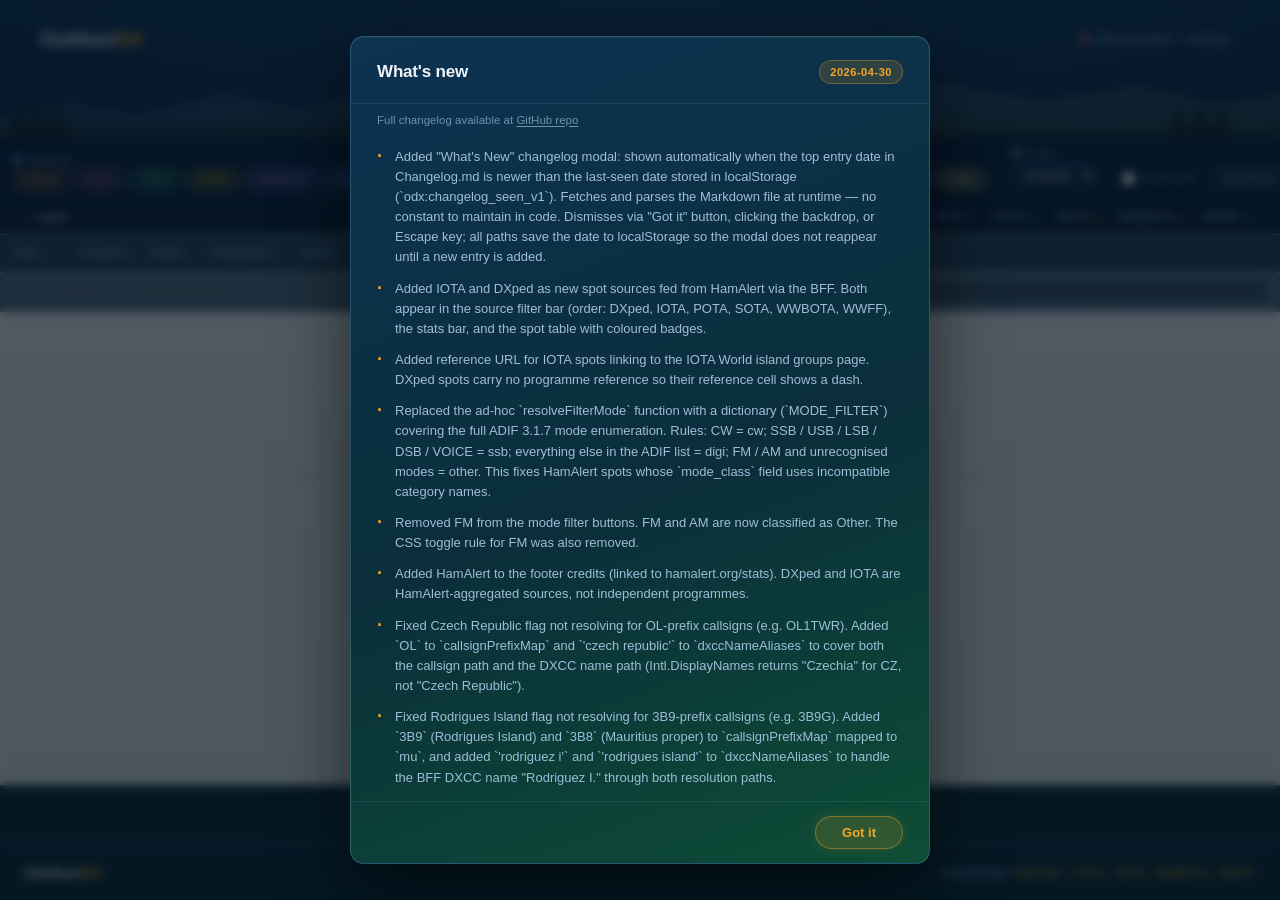
==== commit 6ecf1ca9: "simplified footer for mobile viewers" ====
--- a/index.html
+++ b/index.html
@@ -238,7 +238,7 @@
 
   <footer>
     <span class="footer-logo">Outdoor<span class="logo-dx">DX</span></span>
-    <span>Credits to / Raw data by:
+    <span>Credits/Data:
       <a href="https://hamalert.org/stats" target="_blank" rel="noopener">HamAlert</a> ·
       <a href="https://pota.app" target="_blank" rel="noopener">POTA</a> ·
       <a href="https://www.sota.org.uk" target="_blank" rel="noopener">SOTA</a> ·
--- a/css/style.css
+++ b/css/style.css
@@ -838,6 +838,138 @@
 
 .footer-logo { font-size: 15px; font-weight: 800; letter-spacing: -.02em; color: var(--text); }
 
+/* ── Changelog modal ──────────────────────────────────────────────────────── */
+.cl-overlay {
+  position: fixed;
+  inset: 0;
+  background: rgba(4, 16, 28, 0.68);
+  backdrop-filter: blur(5px);
+  -webkit-backdrop-filter: blur(5px);
+  z-index: 1000;
+  display: flex;
+  align-items: center;
+  justify-content: center;
+  animation: cl-fade .22s ease;
+}
+
+@keyframes cl-fade { from { opacity: 0; } to { opacity: 1; } }
+
+.cl-card {
+  background: linear-gradient(160deg, #0d3252 0%, #0a2f3a 55%, #0d4d35 100%);
+  border: 1px solid rgba(116,174,224,.28);
+  border-radius: 14px;
+  box-shadow: 0 28px 72px rgba(0,0,0,.55), inset 0 1px 0 rgba(255,255,255,.05);
+  width: min(580px, calc(100vw - 32px));
+  max-height: calc(100vh - 72px);
+  display: flex;
+  flex-direction: column;
+  overflow: hidden;
+  animation: cl-rise .26s ease;
+}
+
+@keyframes cl-rise {
+  from { transform: translateY(18px); opacity: .5; }
+  to   { transform: translateY(0);    opacity: 1;  }
+}
+
+.cl-header {
+  display: flex;
+  align-items: center;
+  justify-content: space-between;
+  padding: 22px 26px 18px;
+  border-bottom: 1px solid rgba(116,174,224,.14);
+}
+
+.cl-title {
+  font-size: 17px;
+  font-weight: 700;
+  color: var(--text);
+  letter-spacing: -.01em;
+}
+
+.cl-date {
+  font-size: 11px;
+  font-weight: 600;
+  color: var(--amber);
+  letter-spacing: .05em;
+  background: var(--amber-dim);
+  border: 1px solid rgba(245,166,35,.3);
+  border-radius: 100px;
+  padding: 3px 10px;
+}
+
+.cl-sub {
+  padding: 8px 26px 0;
+  font-size: 11.5px;
+  color: var(--text-dim);
+}
+
+.cl-sub a {
+  color: var(--text-dim);
+  text-decoration: underline;
+  text-underline-offset: 2px;
+}
+
+.cl-sub a:hover { color: var(--text-muted); }
+
+.cl-list {
+  list-style: none;
+  overflow-y: auto;
+  flex: 1;
+  padding: 18px 26px 20px;
+  display: flex;
+  flex-direction: column;
+  gap: 11px;
+  scrollbar-width: thin;
+}
+
+.cl-list li {
+  position: relative;
+  padding-left: 18px;
+  font-size: 13px;
+  color: var(--text-muted);
+  line-height: 1.55;
+}
+
+.cl-list li::before {
+  content: "·";
+  position: absolute;
+  left: 0;
+  color: var(--amber);
+  font-size: 18px;
+  line-height: 1.1;
+  font-weight: 700;
+}
+
+.cl-footer {
+  padding: 14px 26px;
+  border-top: 1px solid rgba(116,174,224,.12);
+  display: flex;
+  justify-content: flex-end;
+}
+
+.cl-btn {
+  padding: 8px 26px;
+  background: var(--amber-dim);
+  border: 1px solid rgba(245,166,35,.4);
+  border-radius: 100px;
+  color: var(--amber);
+  font-family: var(--font-sans);
+  font-size: 13px;
+  font-weight: 600;
+  cursor: pointer;
+  transition: background .16s, box-shadow .16s, transform .12s;
+  box-shadow: 0 0 14px rgba(245,166,35,.14);
+}
+
+.cl-btn:hover {
+  background: rgba(245,166,35,.22);
+  box-shadow: 0 0 22px rgba(245,166,35,.26);
+  transform: translateY(-1px);
+}
+
+.cl-btn:active { transform: translateY(0); }
+
 /* ── Responsive ───────────────────────────────────────────────────────────── */
 
 /* Tablet: ≤ 900px */
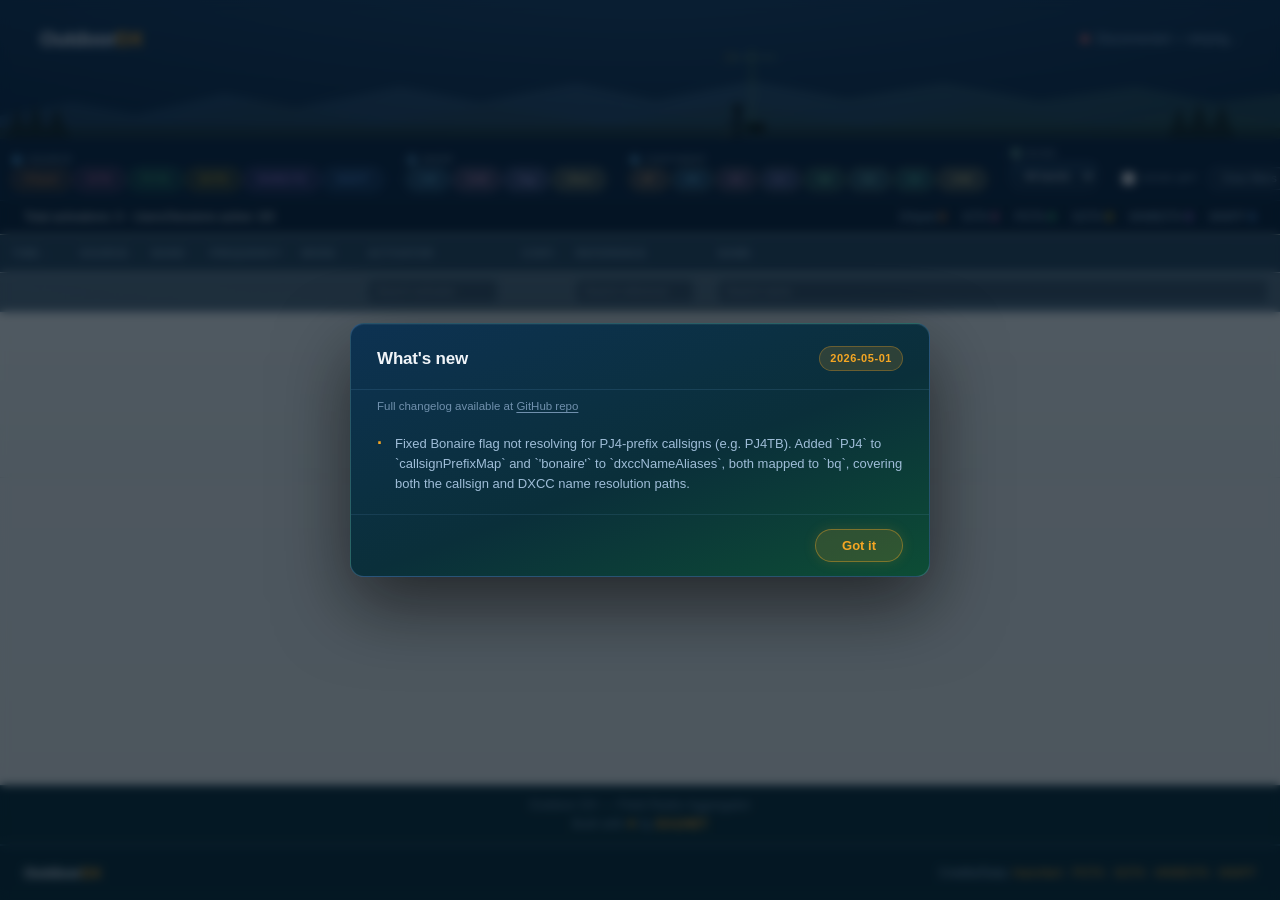
==== commit cb89b557: "Improved visal representation with additional data on desktop and mobile versions" ====
--- a/index.html
+++ b/index.html
@@ -181,14 +181,14 @@
          on every add/update/remove event. The placeholder dashes are only shown
          during the brief window before the first SSE message arrives. -->
     <div class="stats-bar" id="stats-bar">
-      <span class="stat-total">— spots</span>
+      <span class="stat-total">Total activations: 0 - Users/Sessions active: 0/0</span>
       <span class="stat-sep"></span>
-      <span class="stat-source dxped">DXped <b>—</b></span>
-      <span class="stat-source iota">IOTA <b>—</b></span>
-      <span class="stat-source pota">POTA <b>—</b></span>
-      <span class="stat-source sota">SOTA <b>—</b></span>
-      <span class="stat-source wwbota">WWBOTA <b>—</b></span>
-      <span class="stat-source wwff">WWFF <b>—</b></span>
+      <span class="stat-source dxped">DXped <b>0</b></span>
+      <span class="stat-source iota">IOTA <b>0</b></span>
+      <span class="stat-source pota">POTA <b>0</b></span>
+      <span class="stat-source sota">SOTA <b>0</b></span>
+      <span class="stat-source wwbota">WWBOTA <b>0</b></span>
+      <span class="stat-source wwff">WWFF <b>0</b></span>
     </div>
 
     <div class="table-wrapper">
--- a/css/style.css
+++ b/css/style.css
@@ -989,8 +989,8 @@
   }
 
   .filter-group + .filter-group {
-    padding-left: 8px;
-    border-left: none;
+    padding-left: 12px;
+    border-left: 1px solid rgba(137,186,226,.16);
   }
 
   .toggle { padding: 3px 9px; font-size: 10.5px; }
@@ -1036,12 +1036,14 @@
 
   .filter-group {
     width: 100%;
-    padding: 7px 8px;
+    padding: 7px 12px;
     border-radius: 9px;
   }
 
   .filter-group label { display: inline-flex; }
-  .filter-group + .filter-group { padding-left: 8px; }
+  .filter-group + .filter-group { padding-left: 12px; border-left: 1px solid rgba(137,186,226,.16); }
+  .filter-group.filter-group--inline { border: none; padding: 4px 0 0; }
+
   .filter-group--inline {
     gap: 8px;
     justify-content: space-between;
@@ -1052,20 +1054,23 @@
 
   /* Stats: wrap into two lines */
   .stats-bar {
-    flex-wrap: wrap;
-    row-gap: 2px;
+    justify-content: center;
     padding: 5px 12px;
     font-size: 11px;
   }
+  .stat-total,
+  .stat-sep { display: none; }
 
   /* Table: show only the essentials */
   .col-name, .col-mode { display: none; }
 
   /* Mobile-only: tighten key columns to free space for reference search */
-  .col-freq      { width: 82px; }
+  .col-time      { width: 62px; }
+  .col-freq      { width: 100px; }
   .col-activator { width: 136px; }
   .col-ref       { width: 128px; }
 
+  th.col-time, td.col-time,
   th.col-freq, td.col-freq,
   th.col-activator, td.col-activator,
   th.col-ref, td.col-ref {
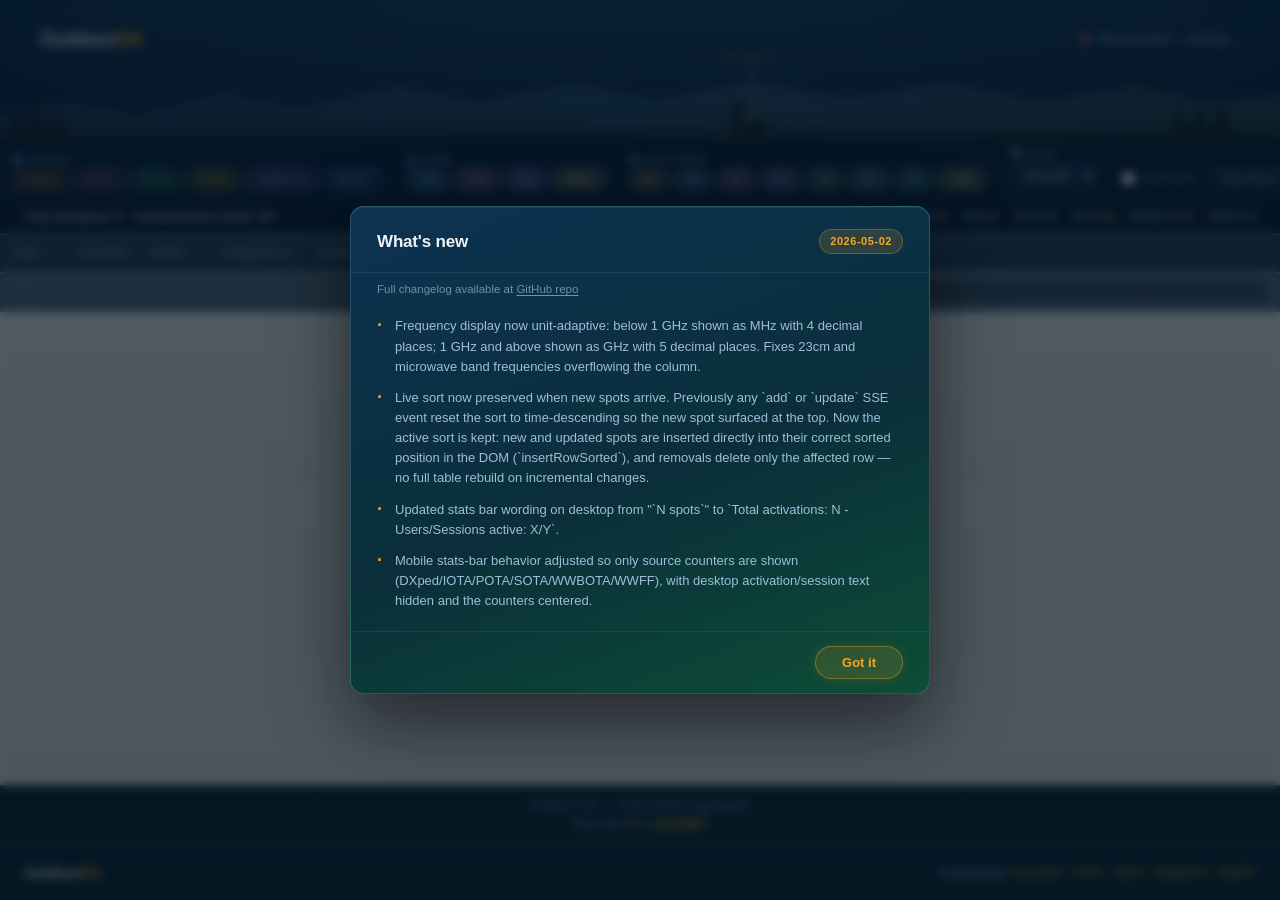
==== commit d15b1b3a: "disable sorting for name column" ====
--- a/index.html
+++ b/index.html
@@ -205,7 +205,7 @@
             <th class="col-activator sortable" data-sort="activator">Activator</th>
             <th class="col-cont sortable" data-sort="continent">Cont.</th>
             <th class="col-ref sortable" data-sort="reference">Reference</th>
-            <th class="col-name sortable" data-sort="name">Name</th>
+            <th class="col-name">Name</th>
           </tr>
           <tr class="head-search">
             <th class="col-time"></th>
--- a/css/style.css
+++ b/css/style.css
@@ -589,7 +589,7 @@
 .col-time     { width: 72px; }
 .col-source   { width: 72px; }
 .col-activator{ width: 154px; }
-.col-freq     { width: 92px; }
+.col-freq     { width: 110px; }
 .col-band     { width: 58px; }
 .col-mode     { width: 62px; }
 .col-ref      { width: 142px; }
@@ -1066,7 +1066,7 @@
 
   /* Mobile-only: tighten key columns to free space for reference search */
   .col-time      { width: 62px; }
-  .col-freq      { width: 100px; }
+  .col-freq      { width: 115px; }
   .col-activator { width: 136px; }
   .col-ref       { width: 128px; }
 
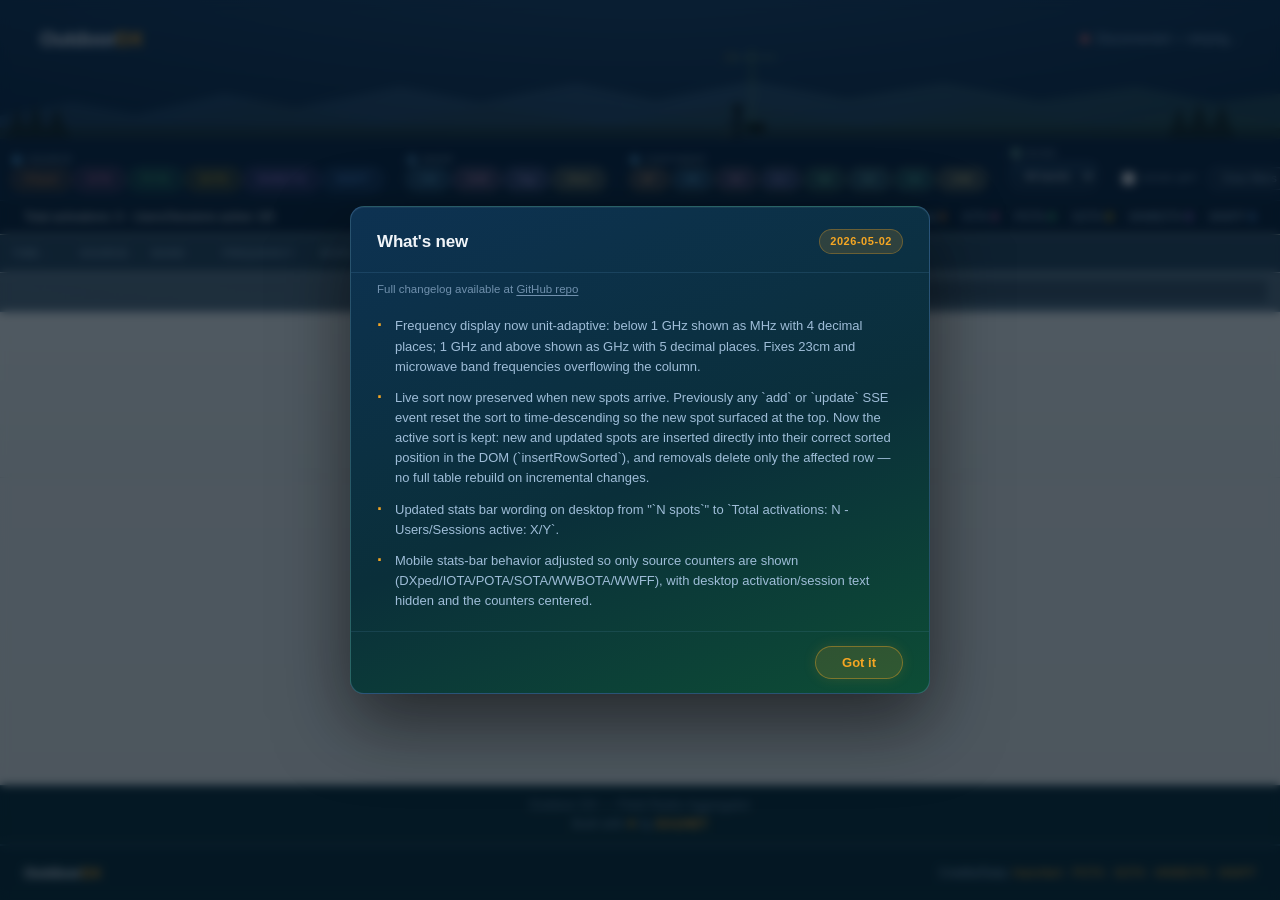
==== commit ddff310d: "disable sorting on continent" ====
--- a/index.html
+++ b/index.html
@@ -203,7 +203,7 @@
             <th class="col-freq sortable" data-sort="frequency">Frequency</th>
             <th class="col-mode sortable" data-sort="mode">Mode</th>
             <th class="col-activator sortable" data-sort="activator">Activator</th>
-            <th class="col-cont sortable" data-sort="continent">Cont.</th>
+            <th class="col-cont">Cont.</th>
             <th class="col-ref sortable" data-sort="reference">Reference</th>
             <th class="col-name">Name</th>
           </tr>
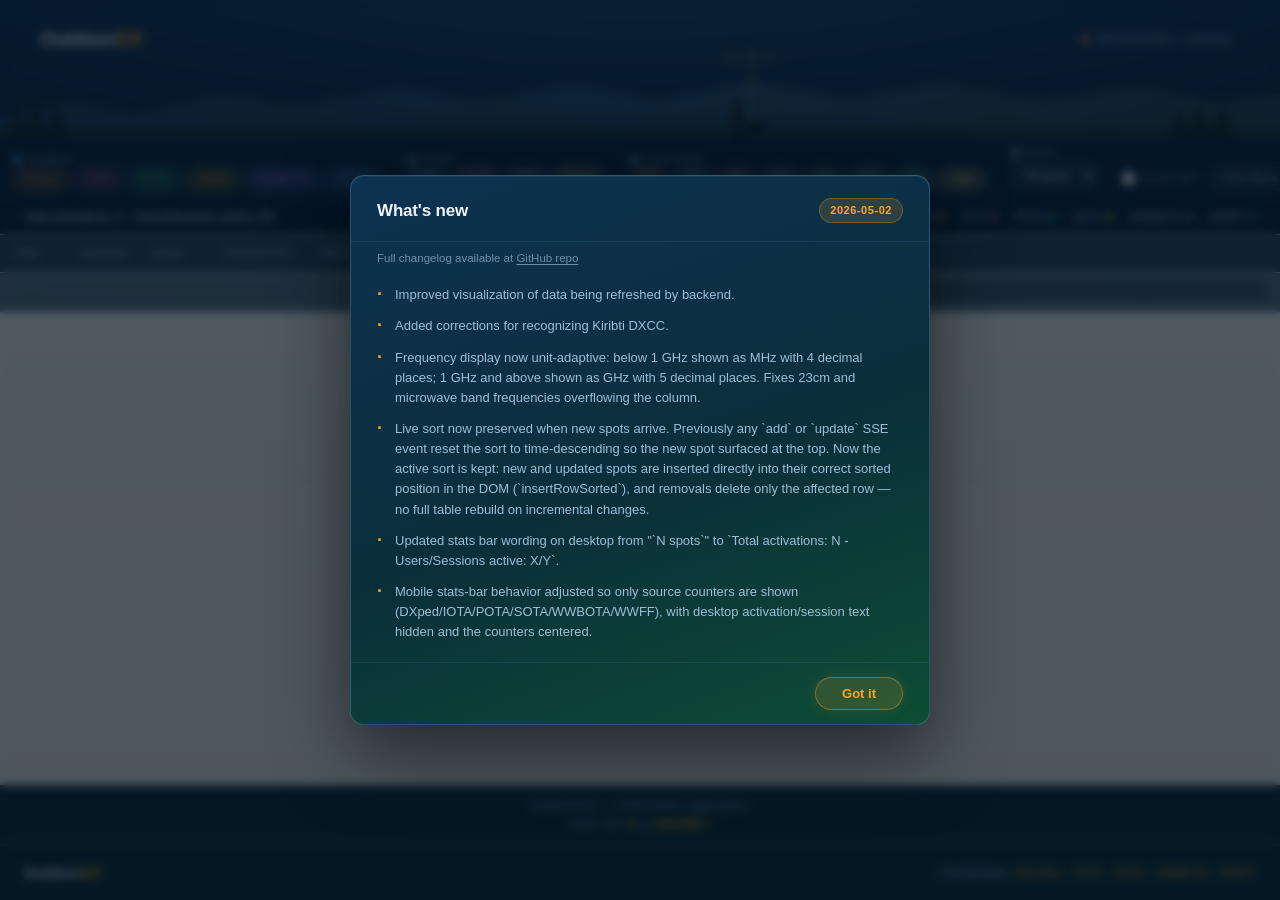
==== commit 9dcc884e: "added sha commit id to footer" ====
--- a/index.html
+++ b/index.html
@@ -6,7 +6,7 @@
   <!-- CSP: locks down resource origins; connect-src allows the BFF SSE stream
        (production URL + localhost for local dev). Tighten if new origins are added. -->
   <meta http-equiv="Content-Security-Policy"
-        content="default-src 'self'; script-src 'self'; style-src 'self'; img-src 'self' data:; connect-src 'self' https://bff.outdoordx.net http://localhost:9000; font-src 'self'; object-src 'none'; base-uri 'self'; frame-ancestors 'none'; form-action 'self'" />
+        content="default-src 'self'; script-src 'self'; style-src 'self'; img-src 'self' data:; connect-src 'self' https://bff.outdoordx.net http://localhost:9000 https://api.github.com; font-src 'self'; object-src 'none'; base-uri 'self'; frame-ancestors 'none'; form-action 'self'" />
   <title>OutdoorDX — Real-time Field Activations</title>
   <link rel="stylesheet" href="css/style.css" />
 </head>
@@ -232,7 +232,7 @@
   </section>
 
   <div class="credit-note">
-    <div>Outdoor DX — Field Radio Aggregator</div>
+    <div id="credit-title">OutdoorDX — Field Radio Aggregator</div>
     <div>Built with <span class="credit-heart">♥</span> by <a href="https://ea1het.com" target="_blank" rel="noopener">EA1HET</a></div>
   </div>
 
--- a/css/style.css
+++ b/css/style.css
@@ -594,7 +594,7 @@
 .col-mode     { width: 62px; }
 .col-ref      { width: 142px; }
 .col-name     { width: auto; }
-.col-cont     { width: 54px; }
+.col-cont     { width: 54px; text-align: center; }
 
 tbody tr {
   border-bottom: 1px solid rgba(30,70,55,.10);
@@ -657,6 +657,7 @@
   text-transform: uppercase;
   padding-left: 7px;
   padding-right: 7px;
+  text-align: center;
 }
 
 /* reference — secondary, monospace-adjacent */
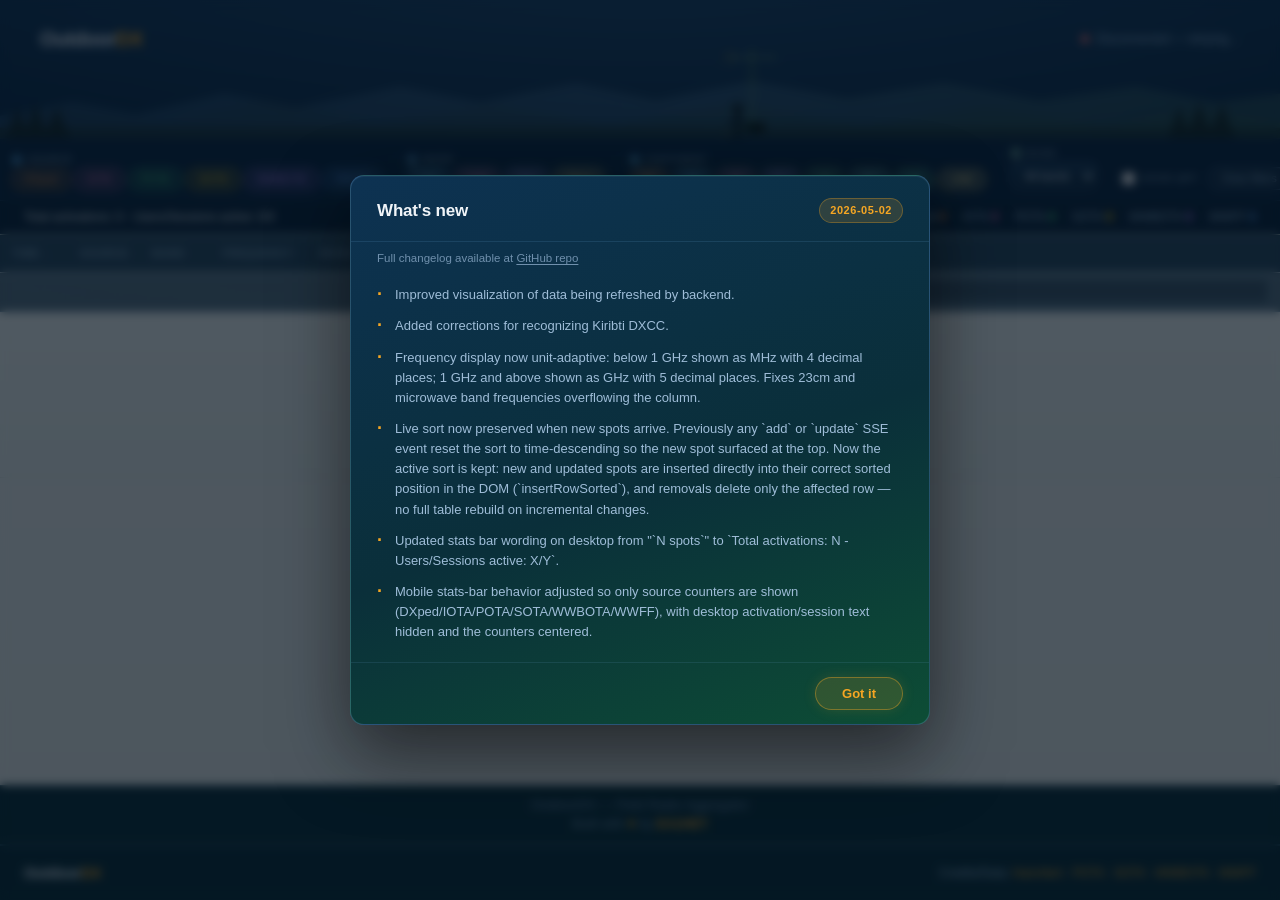
==== commit d25f5d1c: "added support for status pag" ====
--- a/index.html
+++ b/index.html
@@ -16,10 +16,10 @@
   <div class="hero">
     <nav>
       <div class="logo">Outdoor<span class="logo-dx">DX</span></div>
-      <div class="conn-status">
+      <a class="conn-status" href="status.html" title="Status">
         <span class="conn-dot" id="conn-dot"></span>
         <span id="conn-label">Connecting…</span>
-      </div>
+      </a>
     </nav>
 
     <!-- Decorative SVG: layered mountain ridges + a ham radio antenna with
--- a/css/style.css
+++ b/css/style.css
@@ -137,7 +137,10 @@
   font-size: 12px;
   font-weight: 500;
   color: var(--text-muted);
-}
+  text-decoration: none;
+}
+
+.conn-status:hover { color: var(--text); text-decoration: none; }
 
 .conn-dot {
   width: 8px;
@@ -1099,3 +1102,212 @@
   /* Footer stacks */
   footer { flex-direction: column; gap: 4px; text-align: center; padding: 10px 14px; }
 }
+
+/* ── Status page ──────────────────────────────────────────────────────────── */
+#status-page {
+  flex: 1;
+  display: flex;
+  flex-direction: column;
+  padding: 32px 24px;
+  gap: 28px;
+}
+
+.st-toolbar {
+  display: flex;
+  align-items: center;
+  justify-content: space-between;
+  max-width: 860px;
+  width: 100%;
+  margin: 0 auto;
+}
+
+.st-heading {
+  font-size: 17px;
+  font-weight: 700;
+  color: var(--text);
+  letter-spacing: -.01em;
+}
+
+.st-toolbar-right {
+  display: flex;
+  align-items: center;
+  gap: 14px;
+}
+
+.st-countdown {
+  font-size: 11.5px;
+  color: var(--text-dim);
+  font-family: var(--font-mono);
+}
+
+.st-refresh-btn {
+  padding: 5px 14px;
+  border: 1px solid rgba(156,209,255,.28);
+  border-radius: 100px;
+  background: rgba(255,255,255,.04);
+  color: var(--text-muted);
+  font-family: var(--font-sans);
+  font-size: 11px;
+  font-weight: 500;
+  cursor: pointer;
+  transition: background .15s, color .15s, border-color .15s, transform .12s;
+  box-shadow: inset 0 1px 0 rgba(255,255,255,.05);
+  white-space: nowrap;
+}
+
+.st-refresh-btn:hover {
+  background: var(--bg-hover);
+  color: var(--text);
+  border-color: rgba(255,255,255,.22);
+  transform: translateY(-1px);
+}
+
+.st-refresh-btn:active { transform: translateY(0); }
+
+.st-services {
+  display: flex;
+  flex-direction: column;
+  gap: 28px;
+  max-width: 860px;
+  width: 100%;
+  margin: 0 auto;
+}
+
+.st-section-hdr {
+  display: flex;
+  align-items: baseline;
+  gap: 10px;
+  margin-bottom: 12px;
+}
+
+.st-section-name {
+  font-size: 13px;
+  font-weight: 700;
+  color: var(--text-muted);
+  letter-spacing: .08em;
+  text-transform: uppercase;
+}
+
+.st-section-host {
+  font-size: 12px;
+  font-weight: 500;
+  color: var(--text-dim);
+  font-family: var(--font-mono);
+}
+
+.st-cards {
+  display: grid;
+  grid-template-columns: 1fr 1fr;
+  gap: 14px;
+}
+
+.st-card {
+  background: rgba(8,30,50,.72);
+  border: 1px solid var(--border);
+  border-radius: var(--radius);
+  padding: 18px 20px;
+  backdrop-filter: blur(12px);
+  -webkit-backdrop-filter: blur(12px);
+  display: flex;
+  flex-direction: column;
+  gap: 10px;
+  transition: border-color .25s, box-shadow .25s;
+}
+
+.st-card.st-card--ok  { border-color: rgba(74,222,128,.3);  }
+.st-card.st-card--err { border-color: rgba(248,113,113,.3); }
+
+.st-card-path {
+  font-family: var(--font-mono);
+  font-size: 14px;
+  font-weight: 600;
+  color: var(--text);
+}
+
+.st-card-meta {
+  display: flex;
+  align-items: center;
+  gap: 10px;
+}
+
+.st-dot {
+  width: 10px;
+  height: 10px;
+  border-radius: 50%;
+  flex-shrink: 0;
+  transition: background .3s, box-shadow .3s;
+}
+
+.st-dot.ok       { background: var(--conn-ok);   box-shadow: 0 0 8px var(--conn-ok); }
+.st-dot.error    { background: var(--conn-err);  box-shadow: 0 0 8px var(--conn-err); }
+.st-dot.checking {
+  background: var(--conn-wait);
+  animation: st-pulse 1s ease infinite;
+}
+
+@keyframes st-pulse {
+  0%, 100% { opacity: 1; }
+  50%       { opacity: .35; }
+}
+
+.st-code {
+  font-family: var(--font-mono);
+  font-size: 14px;
+  font-weight: 700;
+}
+
+.st-code.code-ok   { color: var(--conn-ok); }
+.st-code.code-warn { color: var(--amber); }
+.st-code.code-err  { color: var(--conn-err); }
+
+.st-latency {
+  font-family: var(--font-mono);
+  font-size: 12.5px;
+  font-weight: 500;
+}
+
+.st-latency.lat-fast { color: var(--conn-ok); }
+.st-latency.lat-mid  { color: var(--amber); }
+.st-latency.lat-slow { color: var(--conn-err); }
+
+.st-body {
+  font-family: var(--font-mono);
+  font-size: 11.5px;
+  color: var(--text-dim);
+  background: rgba(0,0,0,.22);
+  border: 1px solid rgba(116,174,224,.1);
+  border-radius: 5px;
+  padding: 10px 12px;
+  line-height: 1.6;
+  overflow-x: auto;
+  white-space: pre;
+  flex: 1;
+  scrollbar-width: thin;
+  margin: 0;
+}
+
+.st-updated {
+  font-size: 10.5px;
+  color: var(--text-dim);
+  letter-spacing: .02em;
+}
+
+.st-back-link {
+  font-size: 12px;
+  font-weight: 500;
+  color: var(--text-muted);
+  text-decoration: none;
+  display: flex;
+  align-items: center;
+  gap: 6px;
+  transition: color .15s;
+}
+
+.st-back-link:hover { color: var(--text); text-decoration: none; }
+
+@media (max-width: 600px) {
+  #status-page { padding: 20px 14px; gap: 20px; }
+  .st-cards    { grid-template-columns: 1fr; }
+  .st-heading  { font-size: 14px; }
+  .st-countdown { display: none; }
+}
